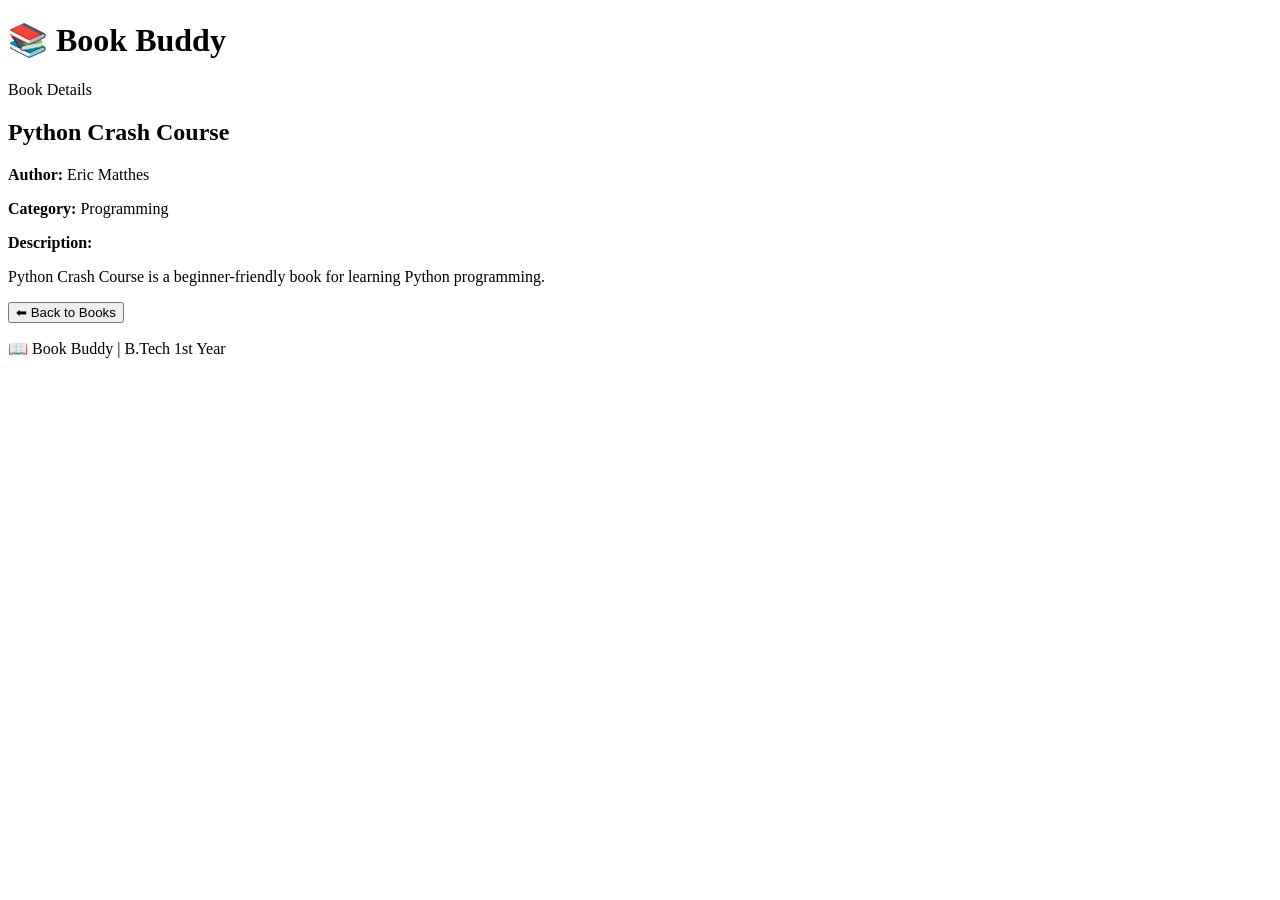
==== book.html @ e88021db "Add files via upload" ====
<!DOCTYPE html>
<html lang="en">

<head>
    <meta charset="UTF-8">

    <meta name="viewport" content="width=device-width, initial-scale=1.0">

    <title>Book Details - Book Buddy</title>

    <link rel="stylesheet" href="style.css">
</head>

<body>

    <header>
        <h1>📚 Book Buddy</h1>
        <p>Book Details</p>
    </header>

    <main>

        <div class="book-details">

            <h2>Python Crash Course</h2>

            <p>
                <strong>Author:</strong> Eric Matthes
            </p>

            <p>
                <strong>Category:</strong> Programming
            </p>

            <p>
                <strong>Description:</strong>
            </p>

            <p>
                Python Crash Course is a beginner-friendly
                book for learning Python programming.
            </p>

            <button onclick="goBack()">⬅ Back to Books</button>

        </div>

    </main>

    <footer>
        <p>📖 Book Buddy | B.Tech 1st Year</p>
    </footer>

    <script src="script.js"></script>

</body>

</html>
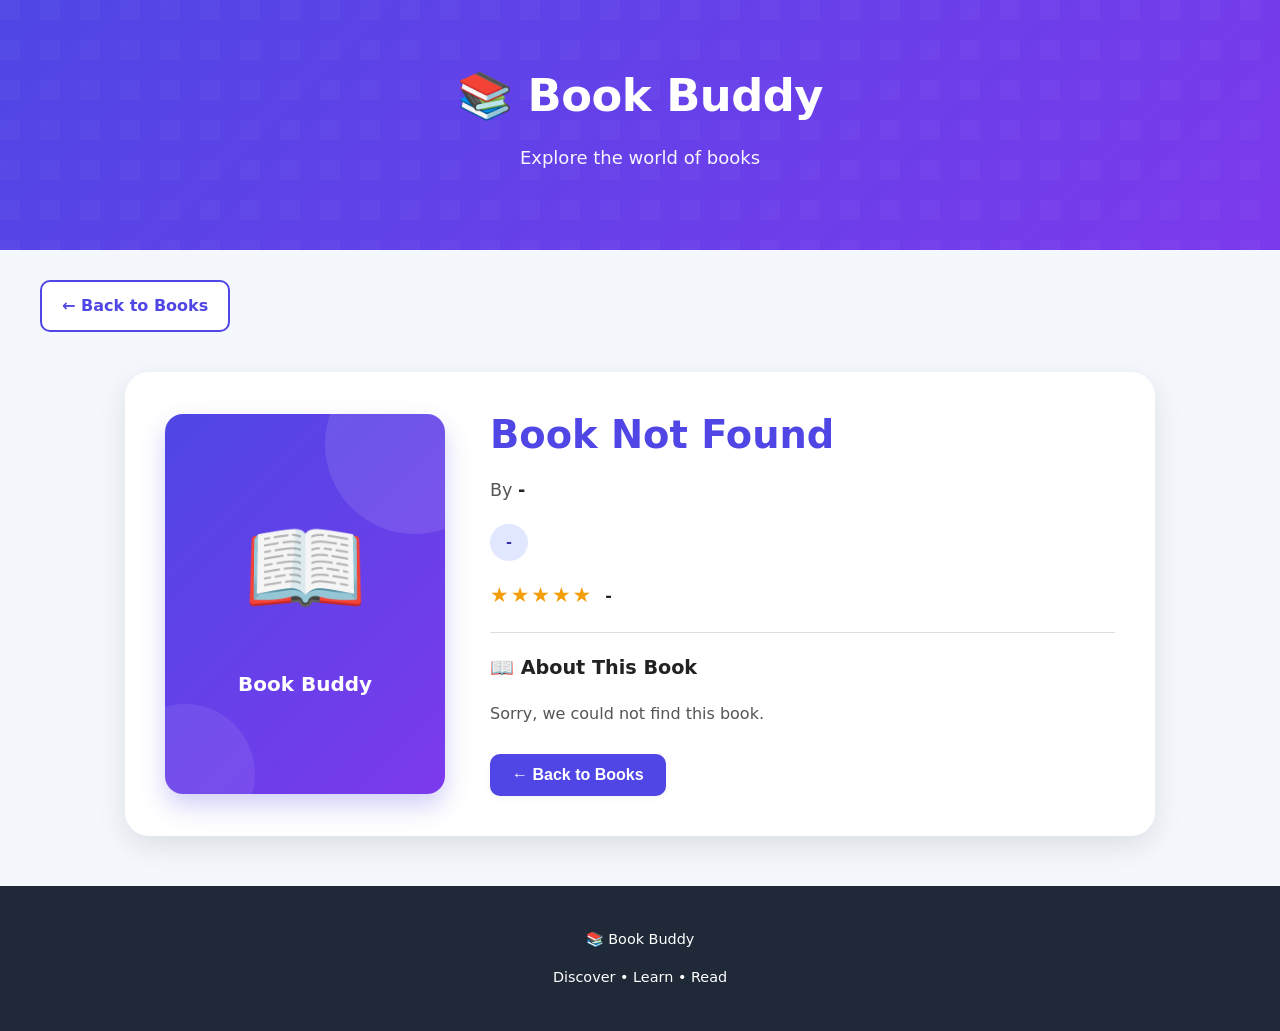
==== commit 77720958: "Add files via upload" ====
--- a/book.html
+++ b/book.html
@@ -3,7 +3,6 @@
 
 <head>
     <meta charset="UTF-8">
-
     <meta name="viewport" content="width=device-width, initial-scale=1.0">
 
     <title>Book Details - Book Buddy</title>
@@ -13,42 +12,74 @@
 
 <body>
 
+    <!-- Header -->
     <header>
         <h1>📚 Book Buddy</h1>
-        <p>Book Details</p>
+        <p>Explore the world of books</p>
     </header>
 
     <main>
 
+        <!-- Back Button -->
+        <a href="index.html" class="back-button">
+            ← Back to Books
+        </a>
+
+        <!-- Book Details Card -->
         <div class="book-details">
 
-            <h2>Python Crash Course</h2>
+            <!-- Book Cover -->
+            <div class="book-cover">
+                <div class="book-icon">📖</div>
+                <p>Book Buddy</p>
+            </div>
 
-            <p>
-                <strong>Author:</strong> Eric Matthes
-            </p>
+            <!-- Book Information -->
+            <div class="book-info">
 
-            <p>
-                <strong>Category:</strong> Programming
-            </p>
+                <h2 id="bookTitle">Loading...</h2>
 
-            <p>
-                <strong>Description:</strong>
-            </p>
+                <p class="author">
+                    By <span id="bookAuthor">Loading...</span>
+                </p>
 
-            <p>
-                Python Crash Course is a beginner-friendly
-                book for learning Python programming.
-            </p>
+                <!-- Category -->
+                <span class="category-badge" id="bookCategory">
+                    Loading...
+                </span>
 
-            <button onclick="goBack()">⬅ Back to Books</button>
+                <!-- Rating -->
+                <div class="rating-box">
+                    <span class="stars">★★★★★</span>
+                    <span id="bookRating">4.5</span>
+                </div>
+
+                <hr>
+
+                <!-- Description -->
+                <h3>📖 About This Book</h3>
+
+                <p id="bookDescription" class="description">
+                    Loading book description...
+                </p>
+
+                <!-- Action Buttons -->
+                <div class="book-actions">
+                    <button onclick="goBack()" class="primary-button">
+                        ← Back to Books
+                    </button>
+                </div>
+
+            </div>
 
         </div>
 
     </main>
 
+    <!-- Footer -->
     <footer>
-        <p>📖 Book Buddy | B.Tech 1st Year</p>
+        <p>📚 Book Buddy</p>
+        <p>Discover • Learn • Read</p>
     </footer>
 
     <script src="script.js"></script>
--- a/style.css
+++ b/style.css
@@ -0,0 +1,740 @@
+:root {
+    --primary: #4f46e5;
+    --primary-dark: #3730a3;
+    --primary-light: #e0e7ff;
+    --accent: #7c3aed;
+    --background: #f4f7fb;
+    --card-bg: #ffffff;
+    --text: #222222;
+    --text-muted: #555555;
+    --border: #dddddd;
+
+    --shadow-sm: 0 2px 6px rgba(0,0,0,0.05);
+    --shadow-md: 0 5px 15px rgba(0,0,0,0.08);
+    --shadow-lg: 0 10px 25px rgba(0,0,0,0.12);
+
+    --radius-sm: 8px;
+    --radius-md: 15px;
+    --radius-lg: 30px;
+
+    --transition: 0.2s ease;
+
+    --font-sans: system-ui, -apple-system, BlinkMacSystemFont,
+        'Segoe UI', Roboto, 'Helvetica Neue', Arial, sans-serif;
+}
+
+
+/* ================= BODY ================= */
+
+body {
+    font-family: var(--font-sans);
+    margin: 0;
+    background: var(--background);
+    color: var(--text);
+    line-height: 1.6;
+}
+
+
+/* ================= HEADER ================= */
+
+header {
+    background: linear-gradient(
+        135deg,
+        var(--primary),
+        var(--accent)
+    );
+
+    color: white;
+    text-align: center;
+
+    padding: 60px 20px;
+
+    position: relative;
+    overflow: hidden;
+}
+
+header::before {
+    content: "";
+
+    position: absolute;
+
+    inset: 0;
+
+    background: url('data:image/svg+xml,<svg xmlns="http://www.w3.org/2000/svg" width="40" height="40" viewBox="0 0 40 40"><rect width="20" height="20" fill="%23ffffff" fill-opacity="0.05"/></svg>');
+
+    opacity: 0.5;
+}
+
+header h1 {
+    margin: 0;
+
+    font-size: 2.8rem;
+
+    font-weight: 700;
+
+    letter-spacing: -0.5px;
+
+    position: relative;
+}
+
+header p {
+    font-size: 1.125rem;
+
+    margin-top: 12px;
+
+    opacity: 0.95;
+
+    position: relative;
+}
+
+
+/* ================= MAIN ================= */
+
+main {
+    max-width: 1200px;
+
+    margin: 30px auto;
+
+    padding: 0 20px;
+}
+
+h2 {
+    text-align: center;
+
+    color: var(--primary);
+
+    margin-bottom: 24px;
+
+    font-weight: 600;
+}
+
+
+/* ================= SEARCH ================= */
+
+#searchBox {
+    display: block;
+
+    width: 80%;
+
+    max-width: 600px;
+
+    margin: 0 auto 28px;
+
+    padding: 16px 20px;
+
+    border: 2px solid var(--border);
+
+    border-radius: var(--radius-lg);
+
+    font-size: 1rem;
+
+    outline: none;
+
+    background: var(--card-bg);
+
+    transition: var(--transition);
+
+    box-shadow: var(--shadow-sm);
+}
+
+#searchBox:focus {
+    border-color: var(--primary);
+
+    box-shadow:
+        0 0 0 3px rgba(79, 70, 229, 0.2);
+}
+
+
+/* ================= CATEGORIES ================= */
+
+.categories {
+    display: flex;
+
+    justify-content: center;
+
+    flex-wrap: wrap;
+
+    gap: 12px;
+
+    margin-bottom: 28px;
+}
+
+.categories button {
+    padding: 12px 22px;
+
+    border: none;
+
+    border-radius: var(--radius-lg);
+
+    background: var(--primary-light);
+
+    color: var(--primary-dark);
+
+    cursor: pointer;
+
+    font-size: 0.95rem;
+
+    font-weight: 500;
+
+    transition: var(--transition);
+
+    box-shadow: var(--shadow-sm);
+}
+
+.categories button:hover {
+    background: var(--primary);
+
+    color: white;
+
+    transform: translateY(-2px);
+
+    box-shadow: var(--shadow-md);
+}
+
+.categories button:active {
+    transform: translateY(0);
+}
+
+
+/* ================= BOOK GRID ================= */
+
+.books {
+    display: grid;
+
+    grid-template-columns:
+        repeat(auto-fit, minmax(260px, 1fr));
+
+    gap: 24px;
+}
+
+
+/* ================= BOOK CARD ================= */
+
+.book {
+    background: var(--card-bg);
+
+    padding: 24px;
+
+    border-radius: var(--radius-md);
+
+    box-shadow: var(--shadow-md);
+
+    transition: var(--transition);
+
+    display: flex;
+
+    flex-direction: column;
+
+    gap: 12px;
+
+    position: relative;
+
+    overflow: hidden;
+}
+
+.book:hover {
+    transform: translateY(-4px) scale(1.02);
+
+    box-shadow: var(--shadow-lg);
+}
+
+.book::before {
+    content: "";
+
+    position: absolute;
+
+    inset: 0;
+
+    left: -100%;
+
+    top: 0;
+
+    height: 100%;
+
+    width: 100%;
+
+    background:
+        linear-gradient(
+            90deg,
+            transparent,
+            rgba(79,70,229,0.08),
+            transparent
+        );
+
+    transition: left 0.6s;
+}
+
+.book:hover::before {
+    left: 100%;
+}
+
+.book h3 {
+    color: var(--primary);
+
+    margin: 0 0 8px 0;
+
+    font-size: 1.25rem;
+
+    font-weight: 600;
+}
+
+.book p {
+    color: var(--text-muted);
+
+    margin: 0;
+
+    flex-grow: 1;
+}
+
+
+/* ================= BOOK BUTTON ================= */
+
+.book button {
+    align-self: flex-start;
+
+    background: var(--primary);
+
+    color: white;
+
+    border: none;
+
+    padding: 10px 18px;
+
+    border-radius: var(--radius-sm);
+
+    cursor: pointer;
+
+    font-weight: 500;
+
+    transition: var(--transition);
+
+    box-shadow: var(--shadow-sm);
+}
+
+.book button:hover {
+    background: var(--primary-dark);
+
+    transform: translateY(-2px);
+
+    box-shadow: var(--shadow-md);
+}
+
+.book button:active {
+    transform: translateY(0);
+}
+
+
+/* ================================================= */
+/* BOOK DETAILS PAGE */
+/* ================================================= */
+
+.book-details {
+    max-width: 950px;
+
+    margin: 30px auto 50px;
+
+    padding: 40px;
+
+    background: white;
+
+    border-radius: 24px;
+
+    box-shadow:
+        0 10px 30px rgba(0, 0, 0, 0.10);
+
+    display: grid;
+
+    grid-template-columns: 280px 1fr;
+
+    gap: 45px;
+
+    align-items: center;
+}
+
+
+/* ================= BOOK COVER ================= */
+
+.book-cover {
+    height: 380px;
+
+    border-radius: 18px;
+
+    background:
+        linear-gradient(
+            135deg,
+            #4f46e5,
+            #7c3aed
+        );
+
+    color: white;
+
+    display: flex;
+
+    flex-direction: column;
+
+    align-items: center;
+
+    justify-content: center;
+
+    box-shadow:
+        0 12px 25px rgba(79, 70, 229, 0.25);
+
+    position: relative;
+
+    overflow: hidden;
+}
+
+
+/* Decorative Circle 1 */
+
+.book-cover::before {
+    content: "";
+
+    position: absolute;
+
+    width: 180px;
+
+    height: 180px;
+
+    border-radius: 50%;
+
+    background: rgba(255, 255, 255, 0.10);
+
+    top: -60px;
+
+    right: -60px;
+}
+
+
+/* Decorative Circle 2 */
+
+.book-cover::after {
+    content: "";
+
+    position: absolute;
+
+    width: 140px;
+
+    height: 140px;
+
+    border-radius: 50%;
+
+    background: rgba(255, 255, 255, 0.08);
+
+    bottom: -50px;
+
+    left: -50px;
+}
+
+
+/* Book Icon */
+
+.book-icon {
+    font-size: 100px;
+
+    position: relative;
+
+    z-index: 1;
+}
+
+.book-cover p {
+    font-size: 20px;
+
+    font-weight: 600;
+
+    margin-top: 20px;
+
+    position: relative;
+
+    z-index: 1;
+}
+
+
+/* ================= BOOK INFORMATION ================= */
+
+.book-info h2 {
+    font-size: 2.4rem;
+
+    color: var(--primary);
+
+    margin: 0 0 8px;
+
+    line-height: 1.2;
+
+    text-align: left;
+}
+
+
+/* Author */
+
+.author {
+    font-size: 1.1rem;
+
+    color: var(--text-muted);
+
+    margin-bottom: 20px;
+}
+
+.author span {
+    font-weight: 600;
+
+    color: var(--text);
+}
+
+
+/* ================= CATEGORY BADGE ================= */
+
+.category-badge {
+    display: inline-block;
+
+    padding: 7px 16px;
+
+    border-radius: 30px;
+
+    background: var(--primary-light);
+
+    color: var(--primary-dark);
+
+    font-size: 0.9rem;
+
+    font-weight: 600;
+
+    margin-bottom: 18px;
+}
+
+
+/* ================= RATING ================= */
+
+.rating-box {
+    display: flex;
+
+    align-items: center;
+
+    gap: 12px;
+
+    margin-bottom: 20px;
+}
+
+.stars {
+    color: #f59e0b;
+
+    font-size: 1.3rem;
+
+    letter-spacing: 2px;
+}
+
+#bookRating {
+    font-weight: 600;
+
+    color: var(--text);
+}
+
+
+/* ================= DIVIDER ================= */
+
+.book-info hr {
+    border: none;
+
+    border-top: 1px solid var(--border);
+
+    margin: 20px 0;
+}
+
+
+/* ================= DESCRIPTION ================= */
+
+.book-info h3 {
+    color: var(--text);
+
+    margin-bottom: 8px;
+
+    font-size: 1.2rem;
+}
+
+.description {
+    color: var(--text-muted);
+
+    font-size: 1rem;
+
+    line-height: 1.8;
+
+    margin-bottom: 25px;
+}
+
+
+/* ================= ACTION BUTTON ================= */
+
+.book-actions {
+    margin-top: 20px;
+}
+
+.primary-button {
+    background: var(--primary);
+
+    color: white;
+
+    border: none;
+
+    padding: 12px 22px;
+
+    border-radius: 10px;
+
+    cursor: pointer;
+
+    font-size: 1rem;
+
+    font-weight: 600;
+
+    transition: 0.2s ease;
+
+    box-shadow: var(--shadow-sm);
+}
+
+.primary-button:hover {
+    background: var(--primary-dark);
+
+    transform: translateY(-2px);
+
+    box-shadow: var(--shadow-md);
+}
+
+
+/* ================= BACK BUTTON ================= */
+
+.back-button {
+    display: inline-block;
+
+    margin-bottom: 10px;
+
+    padding: 11px 20px;
+
+    background: white;
+
+    color: var(--primary);
+
+    border: 2px solid var(--primary);
+
+    text-decoration: none;
+
+    border-radius: 10px;
+
+    font-weight: 600;
+
+    transition: 0.2s ease;
+}
+
+.back-button:hover {
+    background: var(--primary);
+
+    color: white;
+
+    transform: translateX(-3px);
+}
+
+
+/* ================= FOOTER ================= */
+
+footer {
+    background: #1f2937;
+
+    color: white;
+
+    text-align: center;
+
+    padding: 28px 20px;
+
+    margin-top: 40px;
+
+    font-size: 0.9rem;
+}
+
+footer a {
+    color: var(--primary-light);
+
+    text-decoration: none;
+
+    margin: 0 6px;
+}
+
+footer a:hover {
+    text-decoration: underline;
+}
+
+
+/* ================================================= */
+/* MOBILE DESIGN */
+/* ================================================= */
+
+@media (max-width: 700px) {
+
+    header h1 {
+        font-size: 2.2rem;
+    }
+
+    header p {
+        font-size: 1rem;
+    }
+
+    #searchBox {
+        width: 90%;
+
+        padding: 14px 16px;
+    }
+
+    main {
+        padding: 0 12px;
+    }
+
+    .categories button {
+        padding: 10px 16px;
+
+        font-size: 0.9rem;
+    }
+
+
+    /* Book Details */
+
+    .book-details {
+        grid-template-columns: 1fr;
+
+        padding: 25px;
+
+        gap: 30px;
+    }
+
+    .book-cover {
+        height: 300px;
+
+        max-width: 250px;
+
+        width: 100%;
+
+        margin: auto;
+    }
+
+    .book-icon {
+        font-size: 80px;
+    }
+
+    .book-info {
+        text-align: center;
+    }
+
+    .book-info h2 {
+        font-size: 1.8rem;
+
+        text-align: center;
+    }
+
+    .rating-box {
+        justify-content: center;
+    }
+
+    .book-actions {
+        text-align: center;
+    }
+
+    .back-button {
+        margin-left: 5px;
+    }
+}
